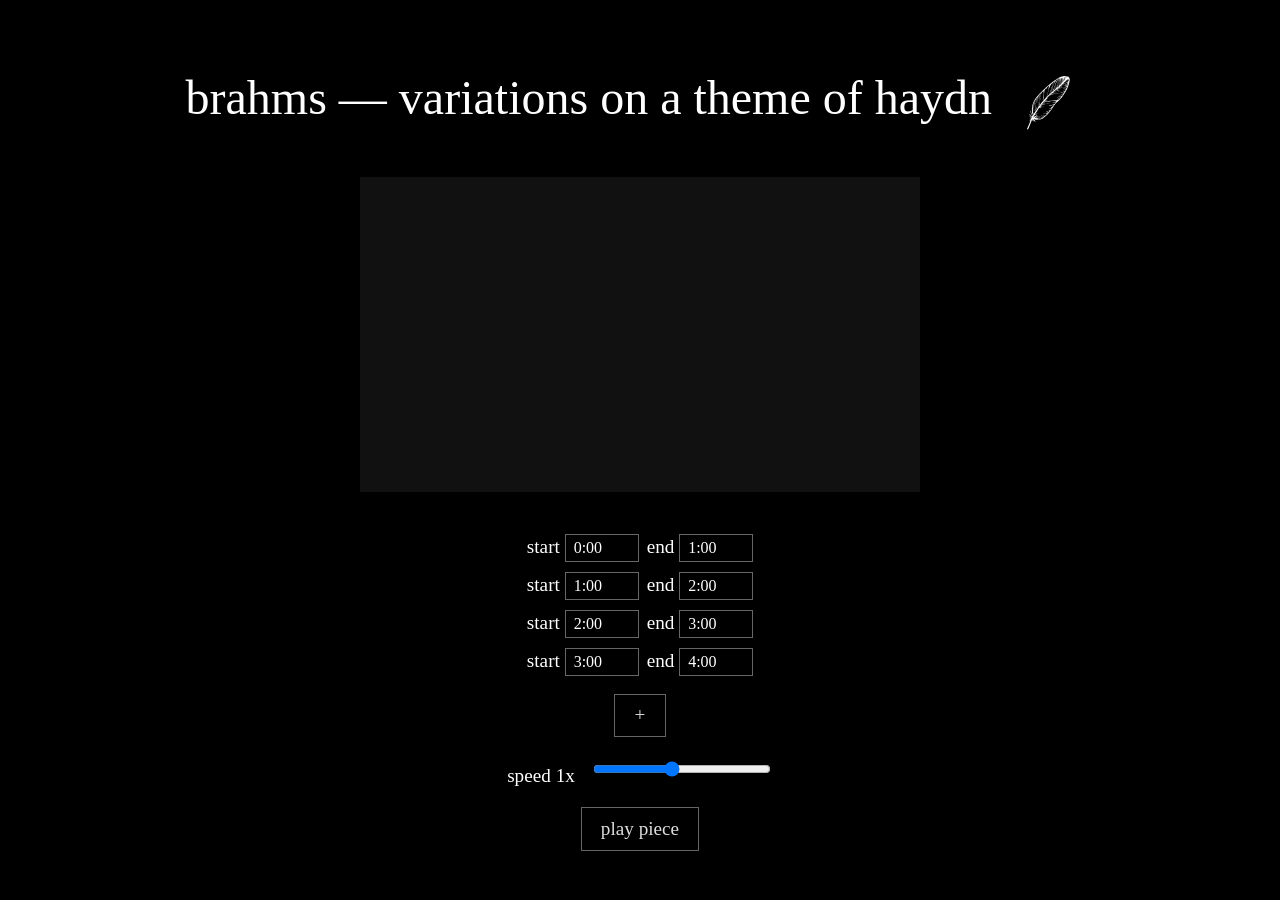
==== brahms-haydn-variations.html @ ec3c15f9 "Add practice pages for Transformations concert (May 8) Three video practice pages with YouTube loope" ====
<!DOCTYPE html>
<html lang="en">
<head>
  <meta charset="UTF-8" />
  <meta name="viewport" content="width=device-width, initial-scale=1.0" />
  <title>brahms — variations on a theme of haydn</title>
  <link rel="stylesheet" href="song.css">
  <style>
    #video-wrapper {
      width: min(560px, 90vw);
      aspect-ratio: 16 / 9;
      background: #111;
    }
    #video-wrapper iframe {
      width: 100%;
      height: 100%;
    }
  </style>
</head>
<body>
  <div class="title">
    <span>brahms — variations on a theme of haydn</span>
    <img src="feather.svg" alt="feather" class="feather">
  </div>

  <div id="video-wrapper">
    <div id="player"></div>
  </div>

  <div class="controls">
    <div id="loops">
      <div class="loop">
        <label>start <input class="start" type="text" value="0:00" size="5"></label>
        <label>end <input class="end" type="text" value="1:00" size="5"></label>
      </div>
      <div class="loop">
        <label>start <input class="start" type="text" value="1:00" size="5"></label>
        <label>end <input class="end" type="text" value="2:00" size="5"></label>
      </div>
      <div class="loop">
        <label>start <input class="start" type="text" value="2:00" size="5"></label>
        <label>end <input class="end" type="text" value="3:00" size="5"></label>
      </div>
      <div class="loop">
        <label>start <input class="start" type="text" value="3:00" size="5"></label>
        <label>end <input class="end" type="text" value="4:00" size="5"></label>
      </div>
    </div>
    <div>
      <button id="add-loop">+</button>
    </div>
    <div>
      <label style="margin-right:0.5rem;">speed <span id="speed-display">1x</span></label>
      <input id="speed" type="range" min="0.25" max="2" step="0.25" value="1">
    </div>
    <div>
      <button id="play-btn">play piece</button>
    </div>
  </div>

  <script src="https://www.youtube.com/iframe_api"></script>
  <script>
    let player;
    let loopActive = false;
    let playActive = false;
    let loopInterval = null;
    let currentLoopIndex = null;

    const loopsContainer = document.getElementById('loops');
    const addLoopBtn = document.getElementById('add-loop');
    const playBtn = document.getElementById('play-btn');
    const speedInput = document.getElementById('speed');
    const speedDisplay = document.getElementById('speed-display');

    function parseTime(t) {
      const parts = t.split(':');
      if (parts.length === 1) return parseFloat(parts[0]) || 0;
      return parseInt(parts[0], 10) * 60 + parseFloat(parts[1]);
    }

    function formatTime(sec) {
      const m = Math.floor(sec / 60);
      const s = Math.floor(sec % 60).toString().padStart(2, '0');
      return `${m}:${s}`;
    }

    let loops = [];

    function setupLoops() {
      loops = Array.from(loopsContainer.querySelectorAll('.loop')).map((el, i) => {
        const start = el.querySelector('.start');
        const end = el.querySelector('.end');
        let btn = el.querySelector('.loop-btn');
        if (!btn) {
          btn = document.createElement('button');
          btn.textContent = 'loop section';
          btn.className = 'loop-btn';
          while (el.lastChild && el.lastChild.nodeType === Node.TEXT_NODE) {
            el.removeChild(el.lastChild);
          }
          el.appendChild(btn);
        }
        btn.dataset.index = i;
        btn.addEventListener('click', () => handleLoopButton(i));
        return { start, end, button: btn };
      });
    }

    function stopLoop() {
      if (loopInterval) {
        clearInterval(loopInterval);
        loopInterval = null;
      }
      if (currentLoopIndex !== null) {
        loops[currentLoopIndex].button.textContent = 'loop section';
      }
      if (player && loopActive) {
        player.pauseVideo();
      }
      loopActive = false;
      currentLoopIndex = null;
    }

    function startLoop(i) {
      playActive = false;
      playBtn.textContent = 'play piece';
      player.pauseVideo();
      currentLoopIndex = i;
      const start = parseTime(loops[i].start.value);
      player.seekTo(start, true);
      player.playVideo();
      loopInterval = setInterval(() => {
        const e = parseTime(loops[i].end.value);
        if (player.getCurrentTime() >= e) {
          player.seekTo(parseTime(loops[i].start.value), true);
        }
      }, 50);
      loops[i].button.textContent = 'stop';
      loopActive = true;
    }

    function handleLoopButton(i) {
      if (loopActive && currentLoopIndex === i) {
        stopLoop();
      } else {
        stopLoop();
        startLoop(i);
      }
    }

    addLoopBtn.addEventListener('click', () => {
      const last = loops[loops.length - 1];
      const startVal = last.end.value;
      const startSec = parseTime(startVal);
      const endSec = startSec + 10;

      const loopDiv = document.createElement('div');
      loopDiv.className = 'loop';

      const startLabel = document.createElement('label');
      startLabel.textContent = 'start ';
      const startInput = document.createElement('input');
      startInput.type = 'text';
      startInput.size = 5;
      startInput.className = 'start';
      startInput.value = startVal;
      startLabel.appendChild(startInput);

      const endLabel = document.createElement('label');
      endLabel.textContent = 'end ';
      const endInput = document.createElement('input');
      endInput.type = 'text';
      endInput.size = 5;
      endInput.className = 'end';
      endInput.value = formatTime(endSec);
      endLabel.appendChild(endInput);

      const loopButton = document.createElement('button');
      loopButton.textContent = 'loop section';
      loopButton.className = 'loop-btn';

      loopDiv.appendChild(startLabel);
      loopDiv.appendChild(endLabel);
      loopDiv.appendChild(loopButton);
      loopsContainer.appendChild(loopDiv);
      const index = loops.length;
      loopButton.dataset.index = index;
      loopButton.addEventListener('click', () => handleLoopButton(index));
      loops.push({ start: startInput, end: endInput, button: loopButton });
    });

    playBtn.addEventListener('click', () => {
      if (!playActive) {
        stopLoop();
        player.seekTo(0, true);
        player.playVideo();
        playBtn.textContent = 'stop';
        playActive = true;
      } else {
        player.pauseVideo();
        playBtn.textContent = 'play piece';
        playActive = false;
      }
    });

    speedInput.addEventListener('input', () => {
      const r = parseFloat(speedInput.value);
      player.setPlaybackRate(r);
      speedDisplay.textContent = r.toFixed(2) + 'x';
    });

    function onYouTubeIframeAPIReady() {
      player = new YT.Player('player', {
        width: '100%',
        height: '100%',
        videoId: 'uMbOFc9xIyo',
        playerVars: {
          origin: window.location.origin,
          rel: 0
        },
        events: {
          onReady: () => {
            setupLoops();
          }
        }
      });
    }
    window.onYouTubeIframeAPIReady = onYouTubeIframeAPIReady;
  </script>
</body>
</html>
---- song.css ----
body {
  margin: 0;
  background: #000;
  color: #fff;
  font-family: "Cormorant Garamond", serif;
  font-size: 2rem;
  display: flex;
  flex-direction: column;
  align-items: center;
  justify-content: flex-start;
  gap: 2rem;
  min-height: 100vh;
  padding: 2.5rem 1rem 3rem;
  box-sizing: border-box;
}

@media (min-width: 900px) {
  body {
    justify-content: center;
    padding-top: 3rem;
    padding-bottom: 3rem;
  }
}

.controls {
  display: flex;
  flex-direction: column;
  gap: 1rem;
  align-items: center;
}

label {
  font-size: 1.2rem;
}

input {
  padding: 0.25em 0.5em;
  font-size: 1rem;
  font-family: inherit;
  background: #000;
  color: #fff;
  border: 1px solid #666;
}

button {
  background: none;
  border: 1px solid #666;
  color: #ddd;
  font-family: inherit;
  font-size: 1.2rem;
  padding: 0.5em 1em;
  cursor: pointer;
}

.title {
  display: flex;
  align-items: center;
  gap: 0.4rem;
  font-size: 3rem;
}

.title .glyph.feather-glyph,
.feather {
  display: inline-block;
  width: 2em;
  height: 2em;
}

input[type="range"] {
  width: 10em;
}

.footer-note {
  font-size: 1rem;
  text-align: center;
  margin-top: auto;
  margin-bottom: 0.5rem;
  color: #ccc;
}

.lyrics {
  font-size: 1rem;
  text-align: center;
  white-space: pre-wrap;
}

a {
  color: #9cd8ff;
}
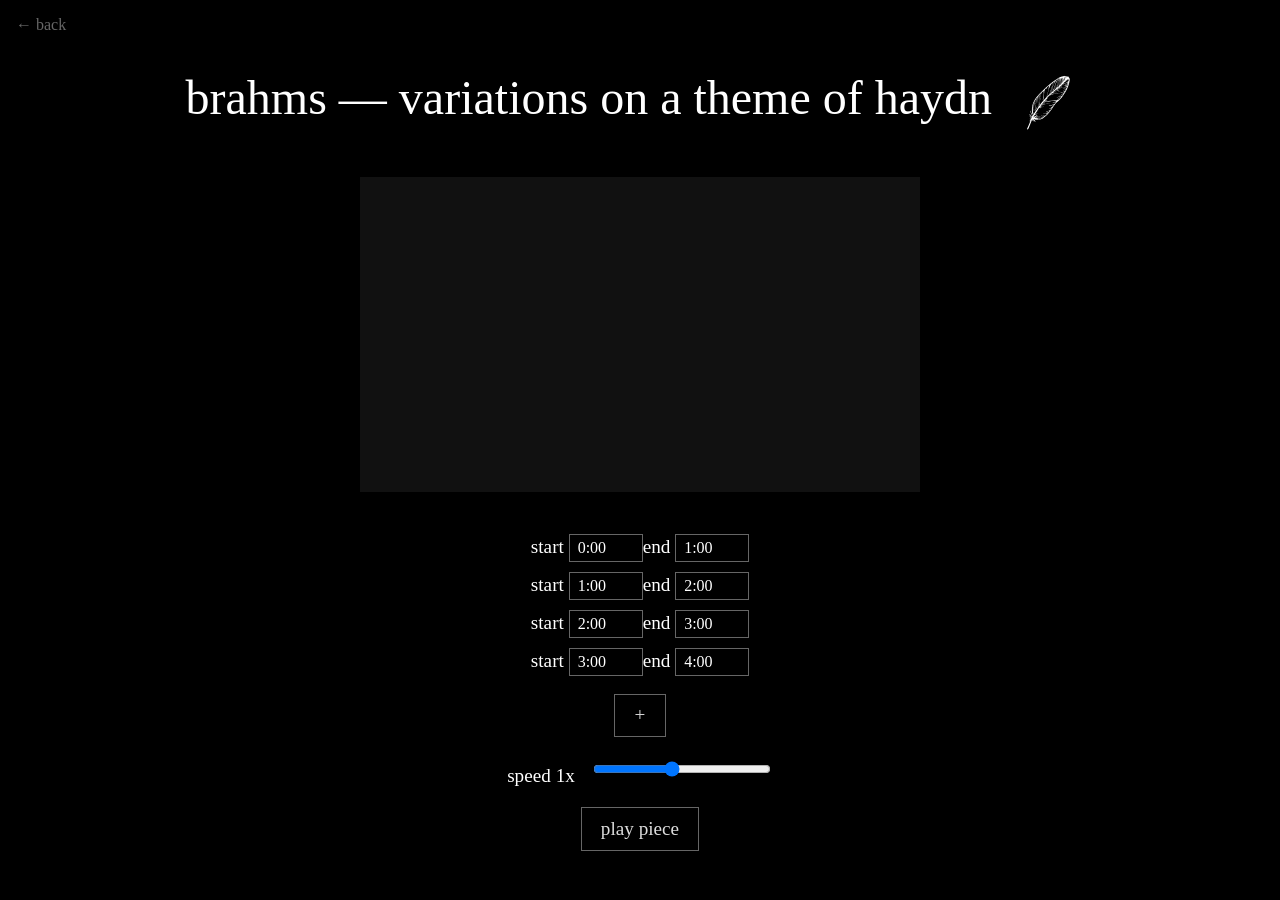
==== commit f29821cb: "Data-driven video template with back link - song.html now reads from songs.json (video IDs, loop tim" ====
--- a/brahms-haydn-variations.html
+++ b/brahms-haydn-variations.html
@@ -2,230 +2,10 @@
 <html lang="en">
 <head>
   <meta charset="UTF-8" />
-  <meta name="viewport" content="width=device-width, initial-scale=1.0" />
-  <title>brahms — variations on a theme of haydn</title>
-  <link rel="stylesheet" href="song.css">
-  <style>
-    #video-wrapper {
-      width: min(560px, 90vw);
-      aspect-ratio: 16 / 9;
-      background: #111;
-    }
-    #video-wrapper iframe {
-      width: 100%;
-      height: 100%;
-    }
-  </style>
+  <meta http-equiv="refresh" content="0; url=song.html?s=brahms-haydn-variations">
+  <title>Redirecting…</title>
 </head>
 <body>
-  <div class="title">
-    <span>brahms — variations on a theme of haydn</span>
-    <img src="feather.svg" alt="feather" class="feather">
-  </div>
-
-  <div id="video-wrapper">
-    <div id="player"></div>
-  </div>
-
-  <div class="controls">
-    <div id="loops">
-      <div class="loop">
-        <label>start <input class="start" type="text" value="0:00" size="5"></label>
-        <label>end <input class="end" type="text" value="1:00" size="5"></label>
-      </div>
-      <div class="loop">
-        <label>start <input class="start" type="text" value="1:00" size="5"></label>
-        <label>end <input class="end" type="text" value="2:00" size="5"></label>
-      </div>
-      <div class="loop">
-        <label>start <input class="start" type="text" value="2:00" size="5"></label>
-        <label>end <input class="end" type="text" value="3:00" size="5"></label>
-      </div>
-      <div class="loop">
-        <label>start <input class="start" type="text" value="3:00" size="5"></label>
-        <label>end <input class="end" type="text" value="4:00" size="5"></label>
-      </div>
-    </div>
-    <div>
-      <button id="add-loop">+</button>
-    </div>
-    <div>
-      <label style="margin-right:0.5rem;">speed <span id="speed-display">1x</span></label>
-      <input id="speed" type="range" min="0.25" max="2" step="0.25" value="1">
-    </div>
-    <div>
-      <button id="play-btn">play piece</button>
-    </div>
-  </div>
-
-  <script src="https://www.youtube.com/iframe_api"></script>
-  <script>
-    let player;
-    let loopActive = false;
-    let playActive = false;
-    let loopInterval = null;
-    let currentLoopIndex = null;
-
-    const loopsContainer = document.getElementById('loops');
-    const addLoopBtn = document.getElementById('add-loop');
-    const playBtn = document.getElementById('play-btn');
-    const speedInput = document.getElementById('speed');
-    const speedDisplay = document.getElementById('speed-display');
-
-    function parseTime(t) {
-      const parts = t.split(':');
-      if (parts.length === 1) return parseFloat(parts[0]) || 0;
-      return parseInt(parts[0], 10) * 60 + parseFloat(parts[1]);
-    }
-
-    function formatTime(sec) {
-      const m = Math.floor(sec / 60);
-      const s = Math.floor(sec % 60).toString().padStart(2, '0');
-      return `${m}:${s}`;
-    }
-
-    let loops = [];
-
-    function setupLoops() {
-      loops = Array.from(loopsContainer.querySelectorAll('.loop')).map((el, i) => {
-        const start = el.querySelector('.start');
-        const end = el.querySelector('.end');
-        let btn = el.querySelector('.loop-btn');
-        if (!btn) {
-          btn = document.createElement('button');
-          btn.textContent = 'loop section';
-          btn.className = 'loop-btn';
-          while (el.lastChild && el.lastChild.nodeType === Node.TEXT_NODE) {
-            el.removeChild(el.lastChild);
-          }
-          el.appendChild(btn);
-        }
-        btn.dataset.index = i;
-        btn.addEventListener('click', () => handleLoopButton(i));
-        return { start, end, button: btn };
-      });
-    }
-
-    function stopLoop() {
-      if (loopInterval) {
-        clearInterval(loopInterval);
-        loopInterval = null;
-      }
-      if (currentLoopIndex !== null) {
-        loops[currentLoopIndex].button.textContent = 'loop section';
-      }
-      if (player && loopActive) {
-        player.pauseVideo();
-      }
-      loopActive = false;
-      currentLoopIndex = null;
-    }
-
-    function startLoop(i) {
-      playActive = false;
-      playBtn.textContent = 'play piece';
-      player.pauseVideo();
-      currentLoopIndex = i;
-      const start = parseTime(loops[i].start.value);
-      player.seekTo(start, true);
-      player.playVideo();
-      loopInterval = setInterval(() => {
-        const e = parseTime(loops[i].end.value);
-        if (player.getCurrentTime() >= e) {
-          player.seekTo(parseTime(loops[i].start.value), true);
-        }
-      }, 50);
-      loops[i].button.textContent = 'stop';
-      loopActive = true;
-    }
-
-    function handleLoopButton(i) {
-      if (loopActive && currentLoopIndex === i) {
-        stopLoop();
-      } else {
-        stopLoop();
-        startLoop(i);
-      }
-    }
-
-    addLoopBtn.addEventListener('click', () => {
-      const last = loops[loops.length - 1];
-      const startVal = last.end.value;
-      const startSec = parseTime(startVal);
-      const endSec = startSec + 10;
-
-      const loopDiv = document.createElement('div');
-      loopDiv.className = 'loop';
-
-      const startLabel = document.createElement('label');
-      startLabel.textContent = 'start ';
-      const startInput = document.createElement('input');
-      startInput.type = 'text';
-      startInput.size = 5;
-      startInput.className = 'start';
-      startInput.value = startVal;
-      startLabel.appendChild(startInput);
-
-      const endLabel = document.createElement('label');
-      endLabel.textContent = 'end ';
-      const endInput = document.createElement('input');
-      endInput.type = 'text';
-      endInput.size = 5;
-      endInput.className = 'end';
-      endInput.value = formatTime(endSec);
-      endLabel.appendChild(endInput);
-
-      const loopButton = document.createElement('button');
-      loopButton.textContent = 'loop section';
-      loopButton.className = 'loop-btn';
-
-      loopDiv.appendChild(startLabel);
-      loopDiv.appendChild(endLabel);
-      loopDiv.appendChild(loopButton);
-      loopsContainer.appendChild(loopDiv);
-      const index = loops.length;
-      loopButton.dataset.index = index;
-      loopButton.addEventListener('click', () => handleLoopButton(index));
-      loops.push({ start: startInput, end: endInput, button: loopButton });
-    });
-
-    playBtn.addEventListener('click', () => {
-      if (!playActive) {
-        stopLoop();
-        player.seekTo(0, true);
-        player.playVideo();
-        playBtn.textContent = 'stop';
-        playActive = true;
-      } else {
-        player.pauseVideo();
-        playBtn.textContent = 'play piece';
-        playActive = false;
-      }
-    });
-
-    speedInput.addEventListener('input', () => {
-      const r = parseFloat(speedInput.value);
-      player.setPlaybackRate(r);
-      speedDisplay.textContent = r.toFixed(2) + 'x';
-    });
-
-    function onYouTubeIframeAPIReady() {
-      player = new YT.Player('player', {
-        width: '100%',
-        height: '100%',
-        videoId: 'uMbOFc9xIyo',
-        playerVars: {
-          origin: window.location.origin,
-          rel: 0
-        },
-        events: {
-          onReady: () => {
-            setupLoops();
-          }
-        }
-      });
-    }
-    window.onYouTubeIframeAPIReady = onYouTubeIframeAPIReady;
-  </script>
+  <p>Redirecting to <a href="song.html?s=brahms-haydn-variations">brahms-haydn-variations</a>…</p>
 </body>
 </html>
